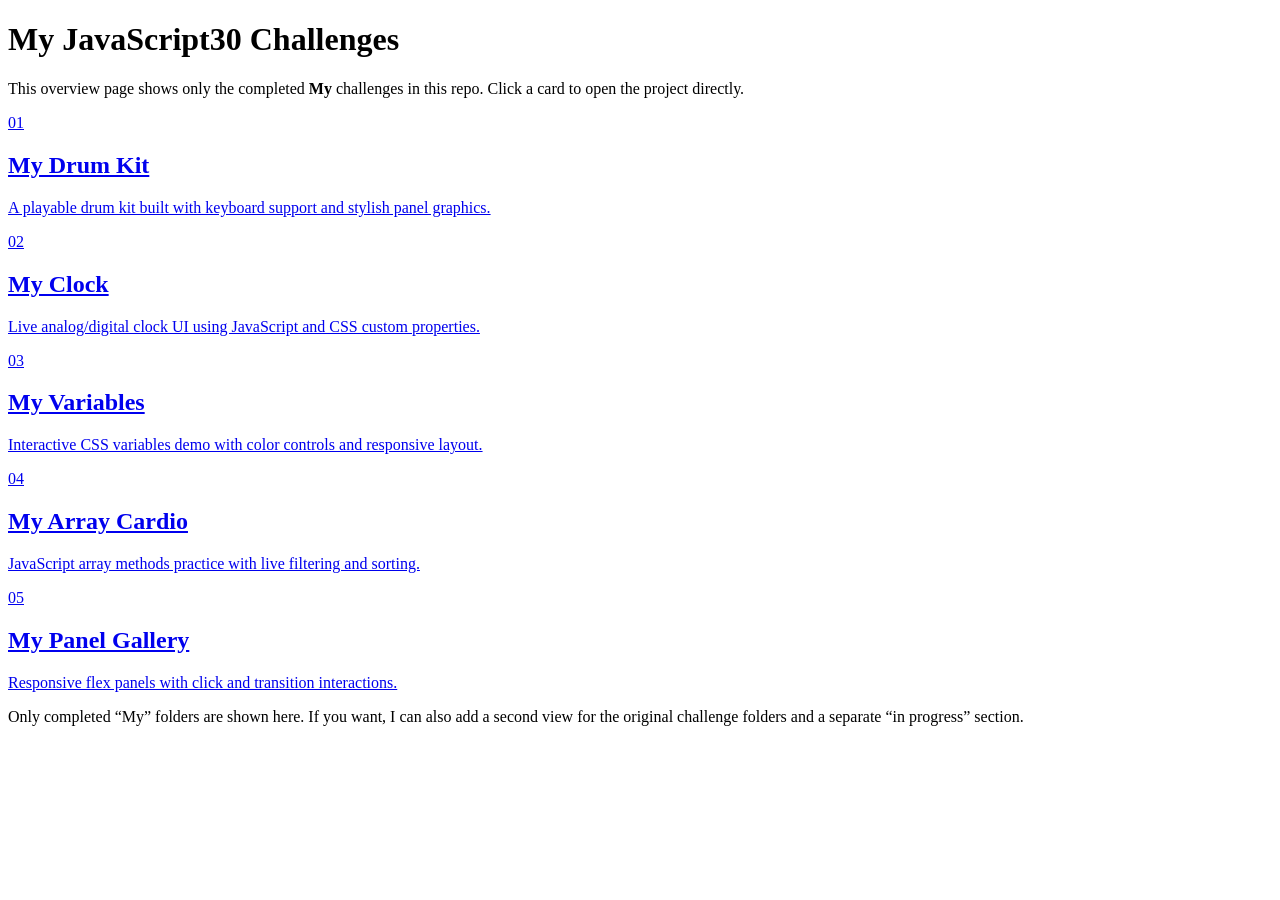
==== index.html @ 93deb758 "Javascript 30 - overview of my finished challenges" ====
<!DOCTYPE html>
<html lang="en">
<head>
  <meta charset="UTF-8" />
  <meta name="viewport" content="width=device-width, initial-scale=1.0" />
  <title>My JavaScript30 Challenges</title>

<body>
  <div class="page">
    <header>
      <h1>My JavaScript30 Challenges</h1>
      <p class="lead">This overview page shows only the completed <strong>My</strong> challenges in this repo. Click a card to open the project directly.</p>
    </header>

    <div class="cards">
      <a class="card" href="./01 - My Drum Kit/index-START.html">
        <span>01</span>
        <h2>My Drum Kit</h2>
        <p>A playable drum kit built with keyboard support and stylish panel graphics.</p>
      </a>

      <a class="card" href="./02 - My Clock/index-START.html">
        <span>02</span>
        <h2>My Clock</h2>
        <p>Live analog/digital clock UI using JavaScript and CSS custom properties.</p>
      </a>

      <a class="card" href="./03 - My Variables/index-START.html">
        <span>03</span>
        <h2>My Variables</h2>
        <p>Interactive CSS variables demo with color controls and responsive layout.</p>
      </a>

      <a class="card" href="./04 - My Array Cardio/index-START.html">
        <span>04</span>
        <h2>My Array Cardio</h2>
        <p>JavaScript array methods practice with live filtering and sorting.</p>
      </a>

      <a class="card" href="./05 - My Panel Gallery/index-START.html">
        <span>05</span>
        <h2>My Panel Gallery</h2>
        <p>Responsive flex panels with click and transition interactions.</p>
      </a>
    </div>

    <div class="footer">
      <p>Only completed “My” folders are shown here. If you want, I can also add a second view for the original challenge folders and a separate “in progress” section.</p>
    </div>
  </div>
</body>
</html>
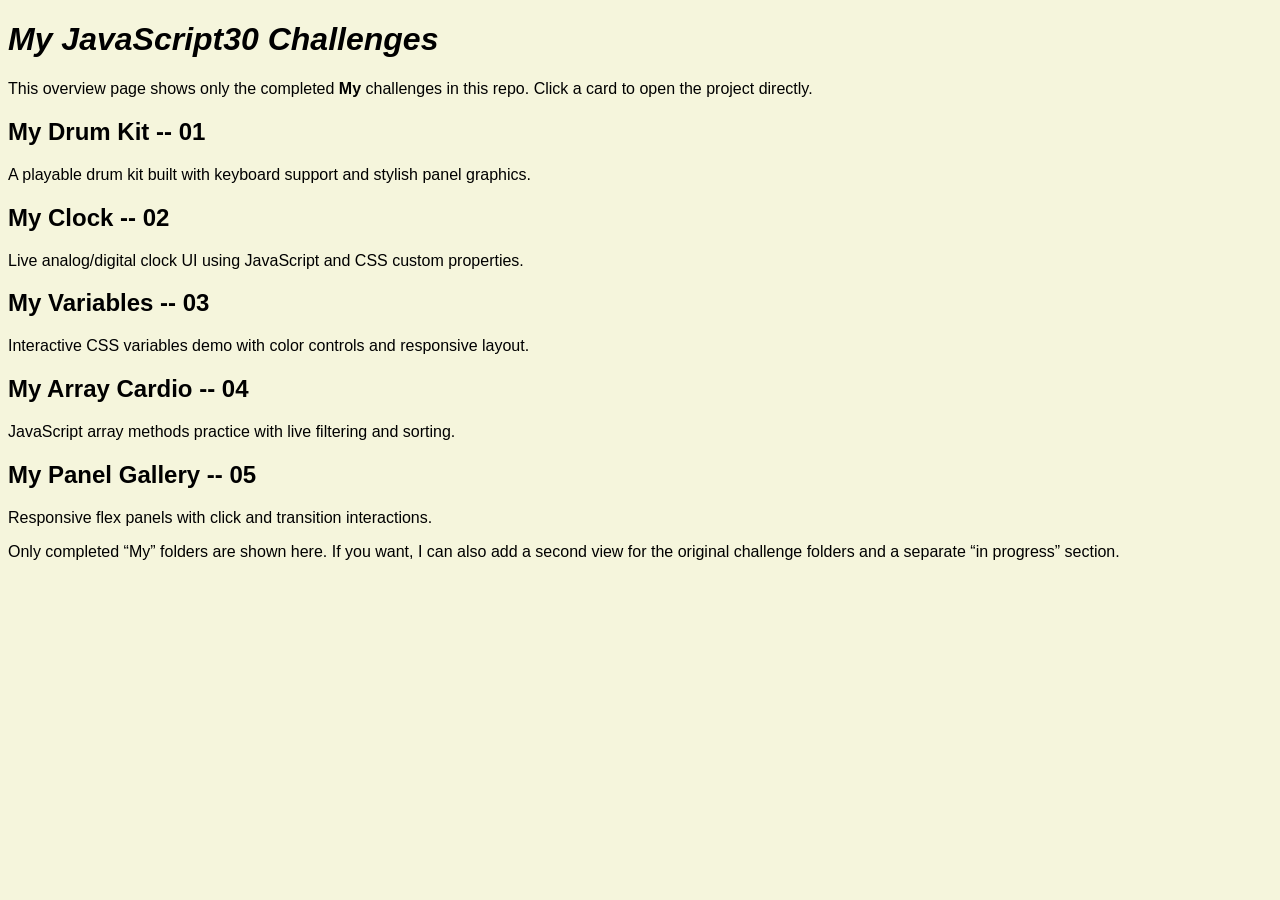
==== commit b6349b58: "styling overview file" ====
--- a/index.html
+++ b/index.html
@@ -6,47 +6,58 @@
   <title>My JavaScript30 Challenges</title>
 
 <body>
-  <div class="page">
     <header>
       <h1>My JavaScript30 Challenges</h1>
       <p class="lead">This overview page shows only the completed <strong>My</strong> challenges in this repo. Click a card to open the project directly.</p>
     </header>
 
-    <div class="cards">
+    <article class="cards">
       <a class="card" href="./01 - My Drum Kit/index-START.html">
-        <span>01</span>
-        <h2>My Drum Kit</h2>
+        <h2>My Drum Kit -- 01</h2>
         <p>A playable drum kit built with keyboard support and stylish panel graphics.</p>
       </a>
 
       <a class="card" href="./02 - My Clock/index-START.html">
-        <span>02</span>
-        <h2>My Clock</h2>
+        <h2>My Clock -- 02</h2>
         <p>Live analog/digital clock UI using JavaScript and CSS custom properties.</p>
       </a>
 
       <a class="card" href="./03 - My Variables/index-START.html">
-        <span>03</span>
-        <h2>My Variables</h2>
+        <h2>My Variables -- 03</h2>
         <p>Interactive CSS variables demo with color controls and responsive layout.</p>
       </a>
 
       <a class="card" href="./04 - My Array Cardio/index-START.html">
-        <span>04</span>
-        <h2>My Array Cardio</h2>
+        <h2>My Array Cardio -- 04</h2>
         <p>JavaScript array methods practice with live filtering and sorting.</p>
       </a>
 
       <a class="card" href="./05 - My Panel Gallery/index-START.html">
-        <span>05</span>
-        <h2>My Panel Gallery</h2>
+        <h2>My Panel Gallery -- 05</h2>
         <p>Responsive flex panels with click and transition interactions.</p>
       </a>
-    </div>
+    </article>
 
-    <div class="footer">
+    <footer class="footer">
       <p>Only completed “My” folders are shown here. If you want, I can also add a second view for the original challenge folders and a separate “in progress” section.</p>
-    </div>
-  </div>
+    </footer>
 </body>
 </html>
+
+<style>
+    body {
+        font-family: Impact, Haettenschweiler, 'Arial Narrow Bold', sans-serif;
+        background-color: beige;
+    }
+
+    h1 {
+        font-style: italic;
+    }
+
+    a {
+        color: black;
+        text-decoration: none;
+    }
+
+
+</style>
